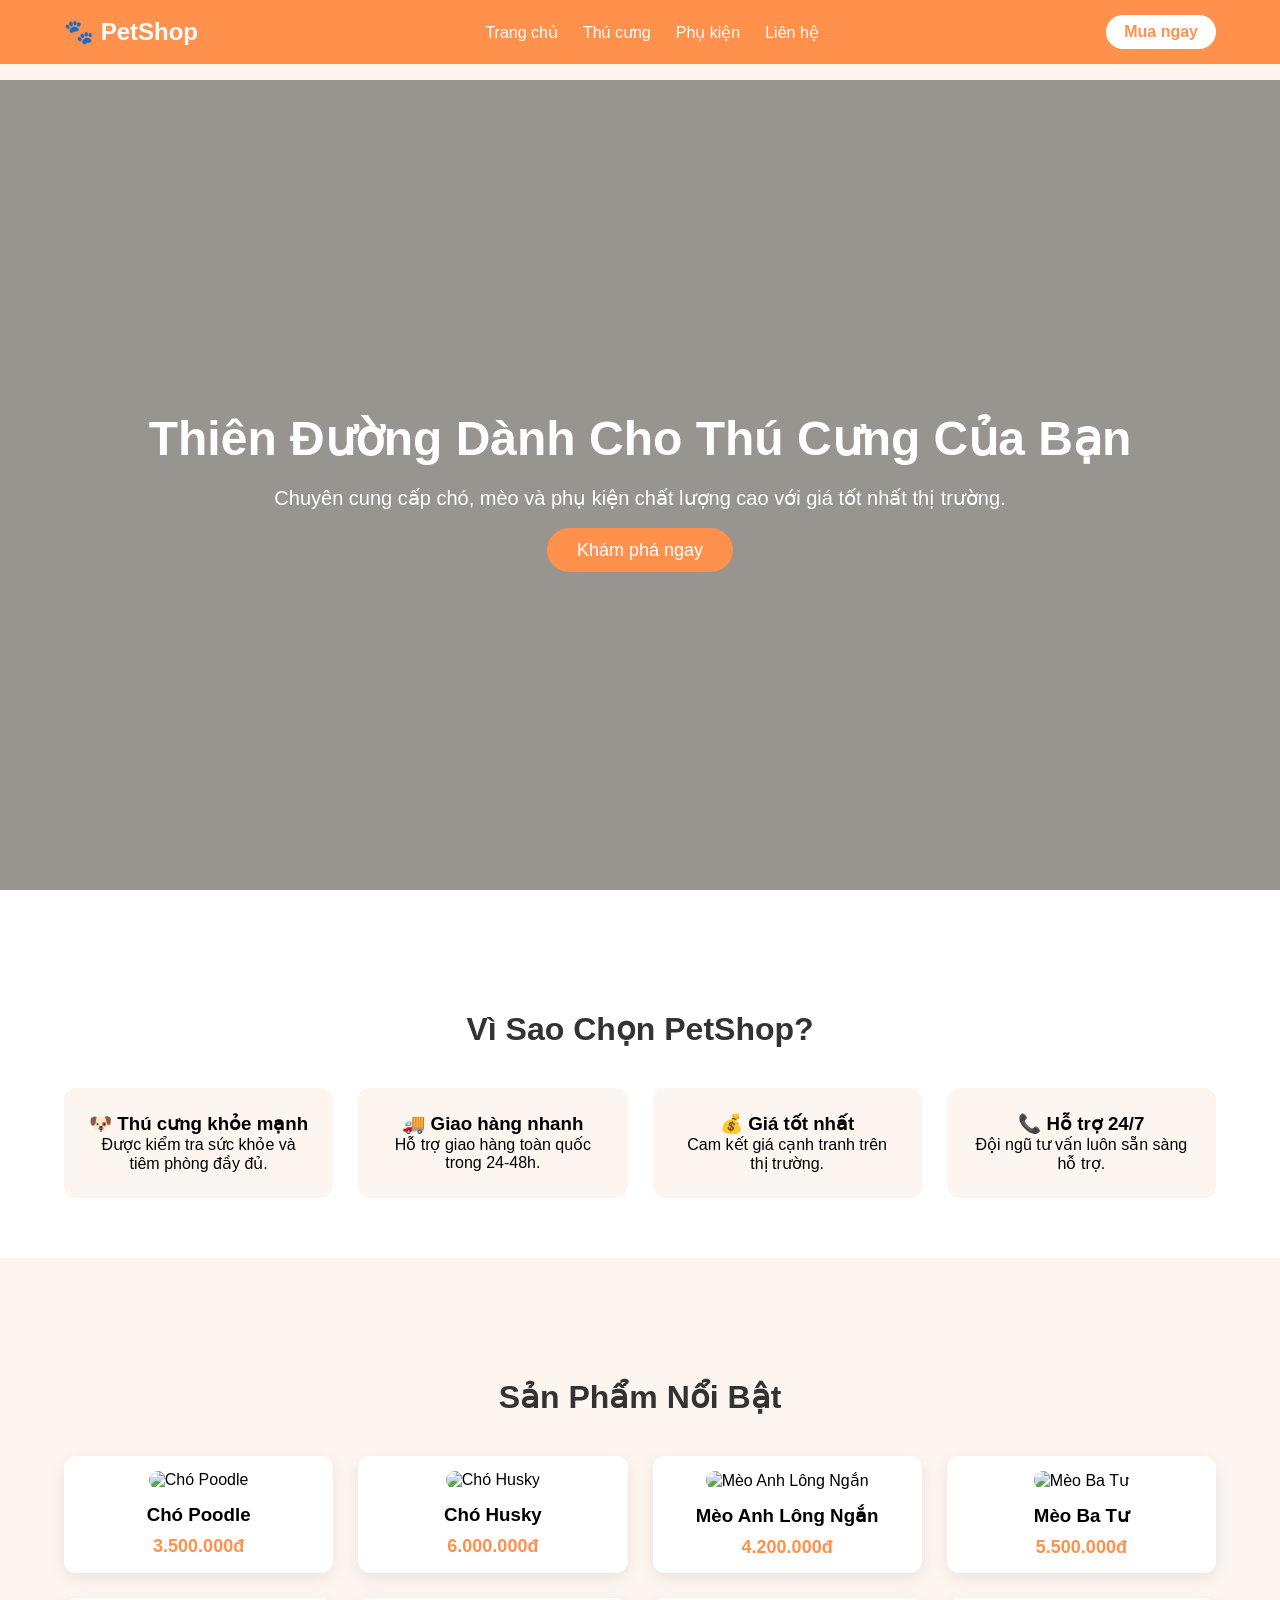
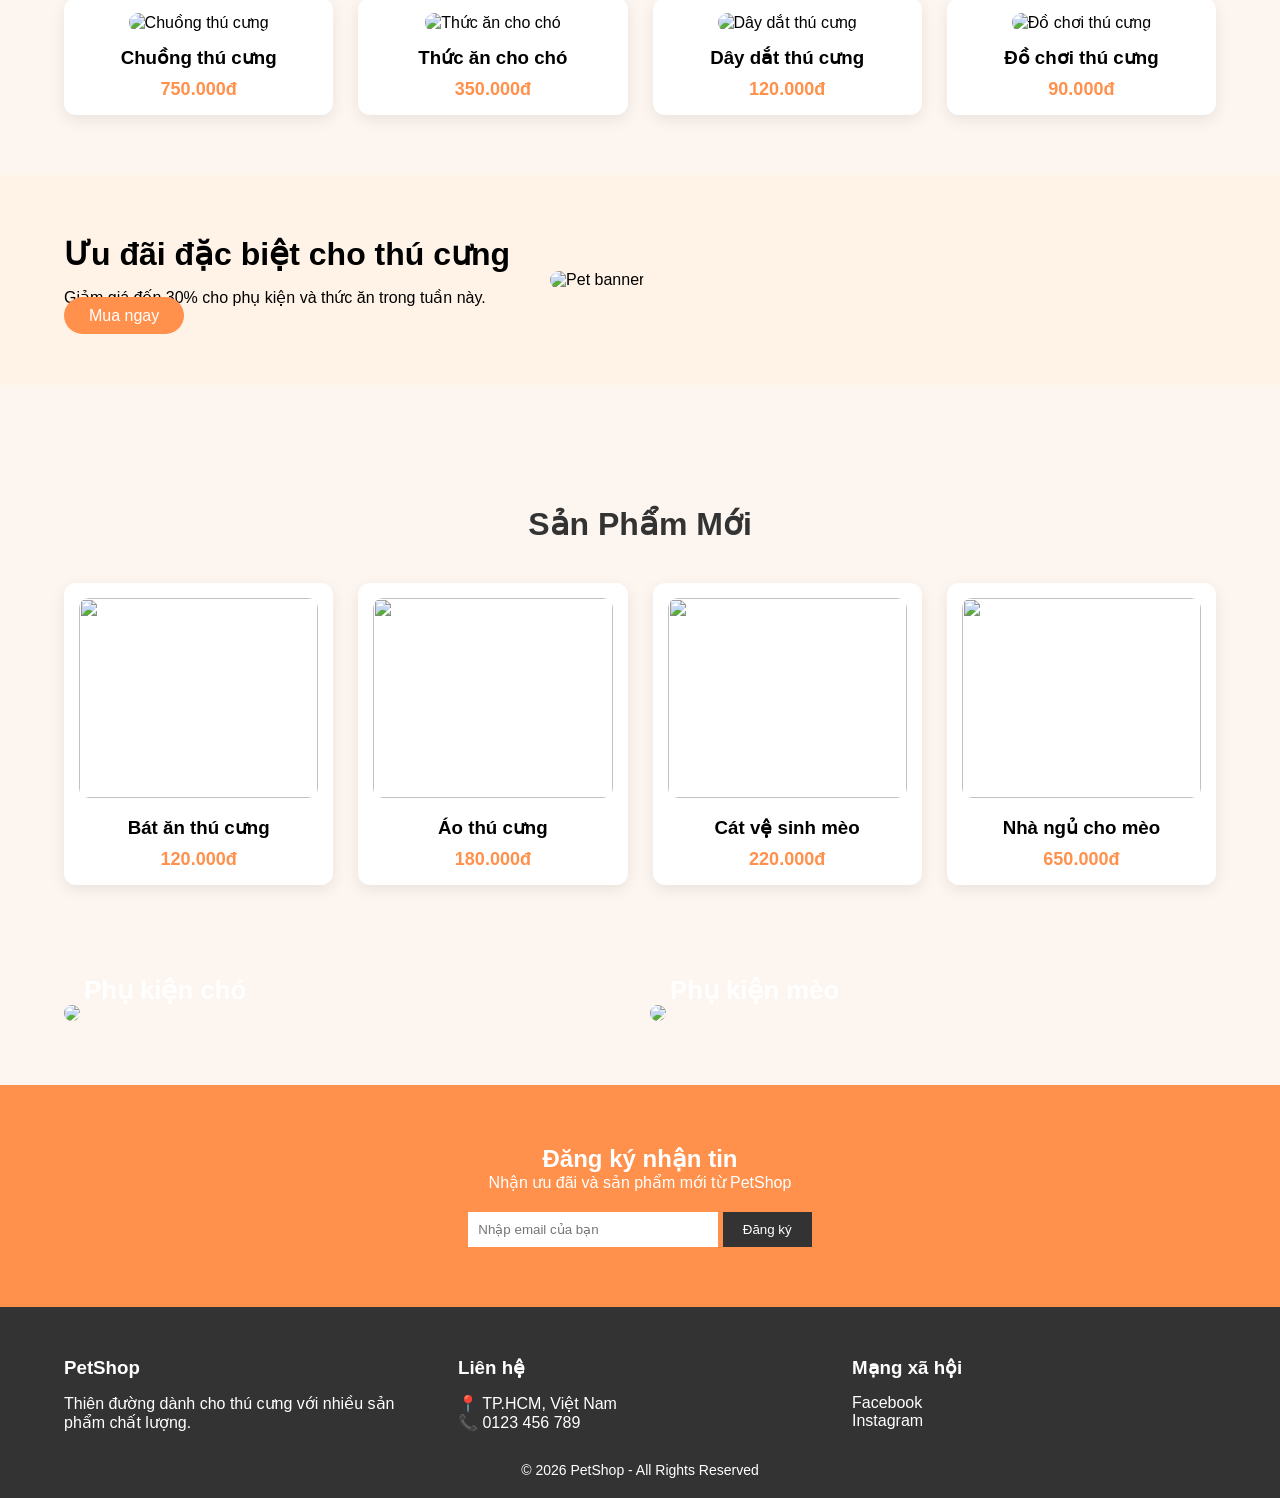
==== index.html @ 72392b31 "Update and rename Gk2_index.html to index.html" ====
<!DOCTYPE html>
<html lang="vi">
<head>
    <meta charset="UTF-8">
    <meta name="viewport" content="width=device-width, initial-scale=1.0">
    <title>PetShop - Thiên đường thú cưng</title>
    <link rel="stylesheet" href="./GK2_style.css">
</head>
<body>
    <header class="header">
        <div class="container">
            <div class="logo">🐾 PetShop</div>
            <nav class="nav">
                <ul>
                    <li><a href="#">Trang chủ</a></li>
                    <li><a href="#">Thú cưng</a></li>
                    <li><a href="#">Phụ kiện</a></li>
                    <li><a href="#">Liên hệ</a></li>
                </ul>
            </nav>
            <a href="#" class="btn">Mua ngay</a>
        </div>
    </header>
    <section class="hero">
        <div class="hero-content">
            <h1>Thiên Đường Dành Cho Thú Cưng Của Bạn</h1>
            <p>Chuyên cung cấp chó, mèo và phụ kiện chất lượng cao với giá tốt nhất thị trường.</p>
            <a href="#" class="btn-hero">Khám phá ngay</a>
        </div>
    </section>
<section class="features">
    <div class="container">
        <h2 class="section-title">Vì Sao Chọn PetShop?</h2>
        <div class="feature-grid">
            <div class="feature-item">
                <h3>🐶 Thú cưng khỏe mạnh</h3>
                <p>Được kiểm tra sức khỏe và tiêm phòng đầy đủ.</p>
            </div>
            <div class="feature-item">
                <h3>🚚 Giao hàng nhanh</h3>
                <p>Hỗ trợ giao hàng toàn quốc trong 24-48h.</p>
            </div>
            <div class="feature-item">
                <h3>💰 Giá tốt nhất</h3>
                <p>Cam kết giá cạnh tranh trên thị trường.</p>
            </div>
            <div class="feature-item">
                <h3>📞 Hỗ trợ 24/7</h3>
                <p>Đội ngũ tư vấn luôn sẵn sàng hỗ trợ.</p>
            </div>
        </div>
    </div>
</section>
<section class="products">
    <div class="container">
        <h2 class="section-title">Sản Phẩm Nổi Bật</h2>
        <div class="product-grid">

            <div class="product-card">
                <img src="https://imageserver.petsbest.com/marketing/blog/toy-poodle.jpg" alt="Chó Poodle">
                <h3>Chó Poodle</h3>
                <p class="price">3.500.000đ</p>
            </div>

            <div class="product-card">
                <img src="https://encrypted-tbn0.gstatic.com/images?q=tbn:ANd9GcSUouNyOpceGL0CTilIAcdxxspEbumuigUXDg&s" alt="Chó Husky">
                <h3>Chó Husky</h3>
                <p class="price">6.000.000đ</p>
            </div>

            <div class="product-card">
                <img src="https://file.hstatic.net/200000159621/article/z3713508543131_7cba8245b8e6f81f6977d9ec51f280b4_e6fdf79179eb436e9541f5528fe82ca8_grande.jpg" alt="Mèo Anh Lông Ngắn">
                <h3>Mèo Anh Lông Ngắn</h3>
                <p class="price">4.200.000đ</p>
            </div>

            <div class="product-card">
                <img src="https://azpet.com.vn/wp-content/uploads/2021/07/meo-ba-tu-2.jpg" alt="Mèo Ba Tư">
                <h3>Mèo Ba Tư</h3>
                <p class="price">5.500.000đ</p>
            </div>

            <div class="product-card">
                <img src="https://encrypted-tbn0.gstatic.com/images?q=tbn:ANd9GcQwgXvS8vJ4vuWT6P7Cj-TFaDTqJvJJRvX0xA&s" alt="Chuồng thú cưng">
                <h3>Chuồng thú cưng</h3>
                <p class="price">750.000đ</p>
            </div>

            <div class="product-card">
                <img src="https://encrypted-tbn0.gstatic.com/images?q=tbn:ANd9GcRtSuyesSyxGh25NVb6C0BO-xfxAHmNQ5CH0g&s" alt="Thức ăn cho chó">
                <h3>Thức ăn cho chó</h3>
                <p class="price">350.000đ</p>
            </div>

            <div class="product-card">
                <img src="https://iupets.vn/wp-content/uploads/2020/05/day-dat-tu-dong-6.jpg" alt="Dây dắt thú cưng">
                <h3>Dây dắt thú cưng</h3>
                <p class="price">120.000đ</p>
            </div>

            <div class="product-card">
                <img src="https://img.lazcdn.com/g/p/d728859caa9d413ec9e7657931ec6d37.jpg_720x720q80.jpg" alt="Đồ chơi thú cưng">
                <h3>Đồ chơi thú cưng</h3>
                <p class="price">90.000đ</p>
            </div>

        </div>
    </div>
</section>
<section class="banner">
    <div class="container banner-content">
        <div class="banner-text">
            <h2>Ưu đãi đặc biệt cho thú cưng</h2>
            <p>Giảm giá đến 30% cho phụ kiện và thức ăn trong tuần này.</p>
            <a href="#" class="btn-banner">Mua ngay</a>
        </div>
        <div class="banner-img">
            <img src="https://img.freepik.com/vecteurs-libre/modele-couverture-facebook-pour-animalerie-dessine-main_23-2150383109.jpg?semt=ais_hybrid&w=740&q=80" alt="Pet banner">
        </div>
    </div>
</section>
<section class="new-product">
    <div class="container">
        <h2 class="section-title">Sản Phẩm Mới</h2>

        <div class="new-product-grid">

            <div class="product-card">
                <img src="https://encrypted-tbn0.gstatic.com/images?q=tbn:ANd9GcQxTQJkVBEqz9aGM_8bHjTE0nu1773TAPr3Lypp9a3l9J7_9uWWJPAlbgU8&s=10">
                <h3>Bát ăn thú cưng</h3>
                <p class="price">120.000đ</p>
            </div>

            <div class="product-card">
                <img src="https://sieupet.com/sites/default/files/11945887892_181355791.jpg">
                <h3>Áo thú cưng</h3>
                <p class="price">180.000đ</p>
            </div>

            <div class="product-card">
                <img src="https://product.hstatic.net/200000491469/product/9446570fed9248fd80f54fdf5984061a_122e9700cb8b40f9929564439d8e8977_large.jpg">
                <h3>Cát vệ sinh mèo</h3>
                <p class="price">220.000đ</p>
            </div>

            <div class="product-card">
                <img src="https://encrypted-tbn0.gstatic.com/images?q=tbn:ANd9GcTN9gdAjXPdknGLC_fdl7qwwOcghrjMchNOack--1Pbuw&s=10">
                <h3>Nhà ngủ cho mèo</h3>
                <p class="price">650.000đ</p>
            </div>

        </div>
    </div>
</section>
<section class="small-banner">
    <div class="container small-banner-grid">

        <div class="small-banner-item">
            <img src="https://encrypted-tbn0.gstatic.com/images?q=tbn:ANd9GcTXKb-0RozElBmflSeqszfXEzyLH18eoD1v_2rkTrq0cgUK9fsPi6Xk5VQB&s=10">
            <div class="small-banner-text">
                <h3>Phụ kiện chó</h3>
            </div>
        </div>

        <div class="small-banner-item">
            <img src="https://petto.vn/wp-content/uploads/2023/03/image-6-2.jpg">
            <div class="small-banner-text">
                <h3>Phụ kiện mèo</h3>
            </div>
        </div>

    </div>
</section>
<section class="newsletter">
    <div class="container newsletter-box">
        <h2>Đăng ký nhận tin</h2>
        <p>Nhận ưu đãi và sản phẩm mới từ PetShop</p>

        <div class="newsletter-form">
            <input type="email" placeholder="Nhập email của bạn">
            <button>Đăng ký</button>
        </div>
    </div>
</section>
<footer class="footer">
    <div class="container footer-grid">

        <div class="footer-col">
            <h3>PetShop</h3>
            <p>Thiên đường dành cho thú cưng với nhiều sản phẩm chất lượng.</p>
        </div>

        <div class="footer-col">
            <h3>Liên hệ</h3>
            <p>📍 TP.HCM, Việt Nam</p>
            <p>📞 0123 456 789</p>
        </div>

        <div class="footer-col">
            <h3>Mạng xã hội</h3>
            <p>Facebook</p>
            <p>Instagram</p>
        </div>

    </div>

    <div class="footer-bottom">
        © 2026 PetShop - All Rights Reserved
    </div>
</footer>
</body>
</html>
---- GK2_style.css ----
* {
    margin: 0;
    padding: 0;
    box-sizing: border-box;
    font-family: Arial, Helvetica, sans-serif;
}

body {
    background-color: #fdf6f0;
}
.container {
    width: 90%;
    max-width: 1200px;
    margin: auto;
}
.header {
    background-color: #ff914d;
    padding: 15px 0;
}
.header {
    position: fixed;
    top: 0;
    left: 0;
    width: 100%;
    z-index: 1000;
}
body {
    padding-top: 80px;
}
.header .container {
    display: flex;
    justify-content: space-between;
    align-items: center;
}

.logo {
    font-size: 24px;
    font-weight: bold;
    color: #fff;
}

.nav ul {
    list-style: none;
    display: flex;
    gap: 25px;
}

.nav ul li a {
    text-decoration: none;
    color: #fff;
    font-weight: 500;
    transition: 0.3s;
}

.nav ul li a:hover {
    color: #333;
}

.btn {
    background-color: #fff;
    color: #ff914d;
    padding: 8px 18px;
    border-radius: 20px;
    text-decoration: none;
    font-weight: bold;
    transition: 0.3s;
}

.btn:hover {
    background-color: #333;
    color: #fff;
}
.hero {
    height: 90vh;
    background: linear-gradient(rgba(0,0,0,0.4), rgba(0,0,0,0.4)),
                url("assets/img/banner.jpg") no-repeat center center/cover;
    display: flex;
    justify-content: center;
    align-items: center;
    text-align: center;
    color: #fff;
    padding: 20px;
}

.hero-content h1 {
    font-size: 48px;
    margin-bottom: 20px;
}

.hero-content p {
    font-size: 20px;
    margin-bottom: 30px;
}

.btn-hero {
    background-color: #ff914d;
    padding: 12px 30px;
    border-radius: 30px;
    text-decoration: none;
    color: #fff;
    font-size: 18px;
    transition: 0.3s;
}
.section-title {
    text-align: center;
    font-size: 32px;
    margin: 60px 0 40px;
    color: #333;
}
.features {
    padding: 60px 0;
    background-color: #fff;
}

.feature-grid {
    display: grid;
    grid-template-columns: repeat(auto-fit, minmax(220px, 1fr));
    gap: 25px;
}

.feature-item {
    background: #fdf6f0;
    padding: 25px;
    border-radius: 12px;
    text-align: center;
    transition: 0.3s;
}

.feature-item:hover {
    transform: translateY(-5px);
}
.products {
    padding: 60px 0;
}

.product-grid {
    display: grid;
    grid-template-columns: repeat(auto-fit, minmax(220px, 1fr));
    gap: 25px;
}

.product-card {
    background: #fff;
    border-radius: 12px;
    padding: 15px;
    text-align: center;
    transition: 0.3s;
    box-shadow: 0 5px 15px rgba(0,0,0,0.08);
}

.product-card img {
    width: 100%;
    height: 200px;
    object-fit: cover;
    border-radius: 10px;
}

.product-card h3 {
    margin: 15px 0 10px;
}

.price {
    color: #ff914d;
    font-weight: bold;
    font-size: 18px;
}

.product-card:hover {
    transform: translateY(-5px);
}
.btn-hero:hover {
    background-color: #ff6b00;
}
@media (max-width: 768px) {
    .nav ul {
        gap: 15px;
    }

    .hero-content h1 {
        font-size: 32px;
    }

    .hero-content p {
        font-size: 16px;
    }
}
/* Banner */
.banner {
    padding: 60px 0;
    background: #fff3e8;
}

.banner-content {
    display: flex;
    align-items: center;
    gap: 40px;
}

.banner-text h2 {
    font-size: 32px;
    margin-bottom: 15px;
}

.btn-banner {
    background: #ff914d;
    color: white;
    padding: 10px 25px;
    border-radius: 20px;
    text-decoration: none;
}

.banner-img img {
    width: 400px;
    border-radius: 10px;
}
.new-product {
    padding: 60px 0;
}

.new-product-grid {
    display: grid;
    grid-template-columns: repeat(auto-fit,minmax(220px,1fr));
    gap: 25px;
}
.small-banner {
    padding: 60px 0;
}

.small-banner-grid {
    display: grid;
    grid-template-columns: repeat(2,1fr);
    gap: 20px;
}

.small-banner-item {
    position: relative;
}

.small-banner-item img {
    width: 100%;
    border-radius: 10px;
}

.small-banner-text {
    position: absolute;
    bottom: 20px;
    left: 20px;
    color: white;
    font-size: 22px;
}
.newsletter {
    background: #ff914d;
    color: white;
    padding: 60px 0;
    text-align: center;
}

.newsletter-form {
    margin-top: 20px;
}

.newsletter-form input {
    padding: 10px;
    width: 250px;
    border: none;
}

.newsletter-form button {
    padding: 10px 20px;
    border: none;
    background: #333;
    color: white;
}
.footer {
    background: #333;
    color: white;
    padding: 50px 0 20px;
}

.footer-grid {
    display: grid;
    grid-template-columns: repeat(auto-fit,minmax(200px,1fr));
    gap: 30px;
}

.footer-col h3 {
    margin-bottom: 15px;
}

.footer-bottom {
    text-align: center;
    margin-top: 30px;
    font-size: 14px;
}
html{
scroll-behavior:smooth;
}
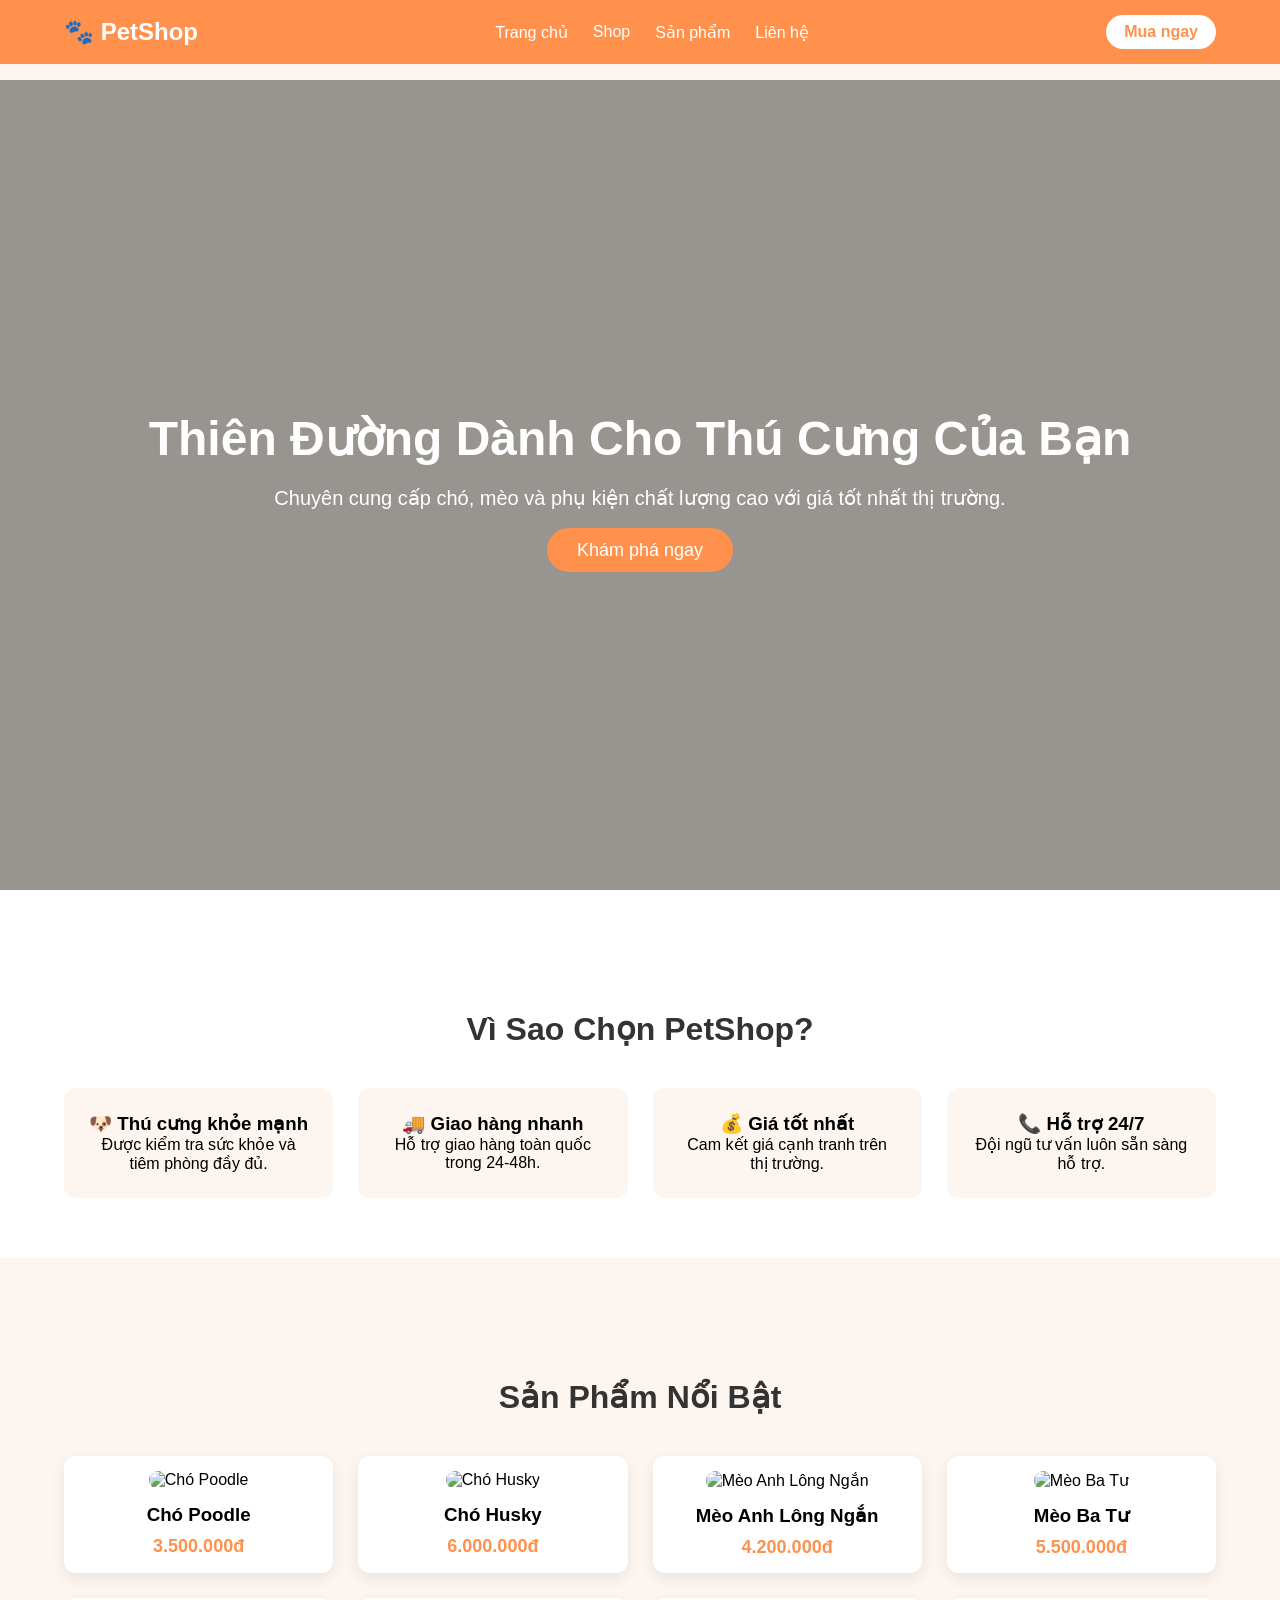
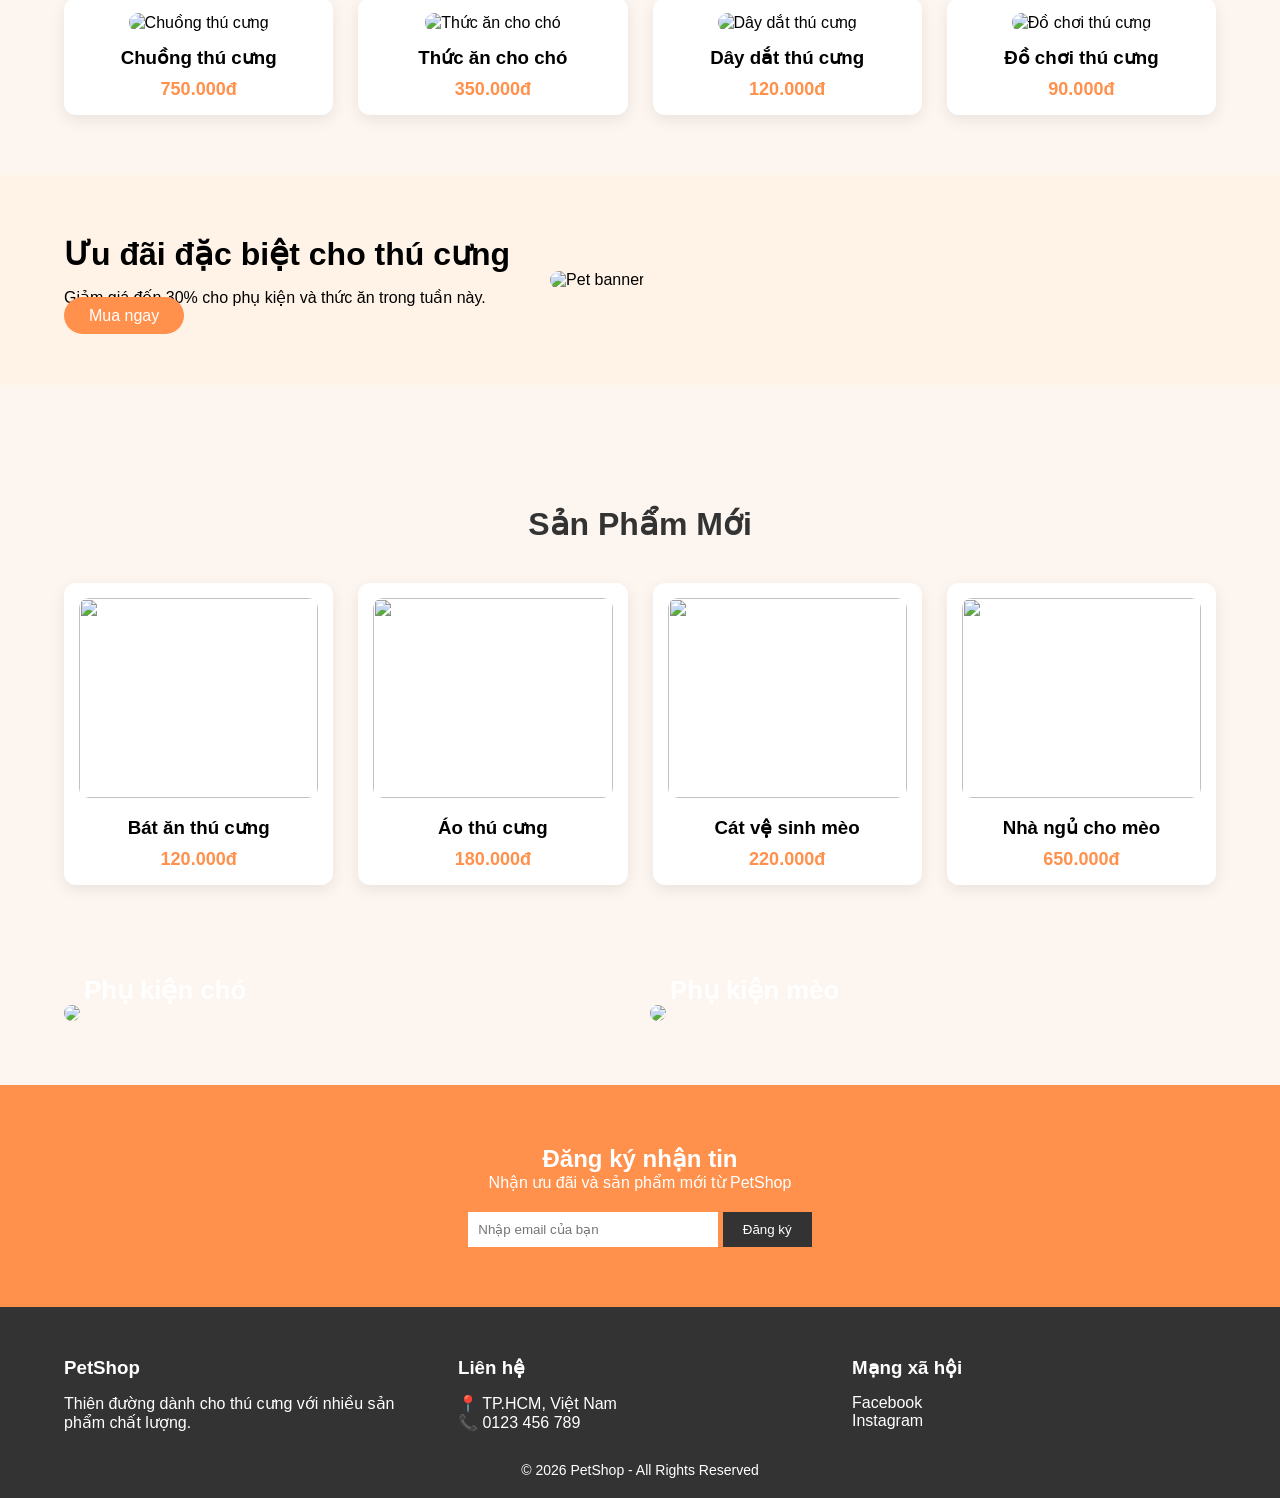
==== commit d8902ba3: "Update index.html" ====
--- a/index.html
+++ b/index.html
@@ -4,7 +4,7 @@
     <meta charset="UTF-8">
     <meta name="viewport" content="width=device-width, initial-scale=1.0">
     <title>PetShop - Thiên đường thú cưng</title>
-    <link rel="stylesheet" href="./GK2_style.css">
+    <link rel="stylesheet" href="./style.css">
 </head>
 <body>
     <header class="header">
@@ -12,10 +12,10 @@
             <div class="logo">🐾 PetShop</div>
             <nav class="nav">
                 <ul>
-                    <li><a href="#">Trang chủ</a></li>
-                    <li><a href="#">Thú cưng</a></li>
-                    <li><a href="#">Phụ kiện</a></li>
-                    <li><a href="#">Liên hệ</a></li>
+                    <li><a href="index.html">Trang chủ</a></li>
+                    <li><a href="shop.html">Shop</a></li>
+                    <li><a href="product.html">Sản phẩm</a></li>
+                    <li><a href="#footer">Liên hệ</a></li>
                 </ul>
             </nav>
             <a href="#" class="btn">Mua ngay</a>
--- a/style.css
+++ b/style.css
@@ -0,0 +1,381 @@
+* {
+    margin: 0;
+    padding: 0;
+    box-sizing: border-box;
+    font-family: Arial, Helvetica, sans-serif;
+}
+
+body {
+    background-color: #fdf6f0;
+}
+.container {
+    width: 90%;
+    max-width: 1200px;
+    margin: auto;
+}
+.header {
+    background-color: #ff914d;
+    padding: 15px 0;
+}
+.header {
+    position: fixed;
+    top: 0;
+    left: 0;
+    width: 100%;
+    z-index: 1000;
+}
+body {
+    padding-top: 80px;
+}
+.header .container {
+    display: flex;
+    justify-content: space-between;
+    align-items: center;
+}
+
+.logo {
+    font-size: 24px;
+    font-weight: bold;
+    color: #fff;
+}
+
+.nav ul {
+    list-style: none;
+    display: flex;
+    gap: 25px;
+}
+
+.nav ul li a {
+    text-decoration: none;
+    color: #fff;
+    font-weight: 500;
+    transition: 0.3s;
+}
+
+.nav ul li a:hover {
+    color: #333;
+}
+
+.btn {
+    background-color: #fff;
+    color: #ff914d;
+    padding: 8px 18px;
+    border-radius: 20px;
+    text-decoration: none;
+    font-weight: bold;
+    transition: 0.3s;
+}
+
+.btn:hover {
+    background-color: #333;
+    color: #fff;
+}
+.hero {
+    height: 90vh;
+    background: linear-gradient(rgba(0,0,0,0.4), rgba(0,0,0,0.4)),
+                url("assets/img/banner.jpg") no-repeat center center/cover;
+    display: flex;
+    justify-content: center;
+    align-items: center;
+    text-align: center;
+    color: #fff;
+    padding: 20px;
+}
+
+.hero-content h1 {
+    font-size: 48px;
+    margin-bottom: 20px;
+}
+
+.hero-content p {
+    font-size: 20px;
+    margin-bottom: 30px;
+}
+
+.btn-hero {
+    background-color: #ff914d;
+    padding: 12px 30px;
+    border-radius: 30px;
+    text-decoration: none;
+    color: #fff;
+    font-size: 18px;
+    transition: 0.3s;
+}
+.section-title {
+    text-align: center;
+    font-size: 32px;
+    margin: 60px 0 40px;
+    color: #333;
+}
+.features {
+    padding: 60px 0;
+    background-color: #fff;
+}
+
+.feature-grid {
+    display: grid;
+    grid-template-columns: repeat(auto-fit, minmax(220px, 1fr));
+    gap: 25px;
+}
+
+.feature-item {
+    background: #fdf6f0;
+    padding: 25px;
+    border-radius: 12px;
+    text-align: center;
+    transition: 0.3s;
+}
+
+.feature-item:hover {
+    transform: translateY(-5px);
+}
+.products {
+    padding: 60px 0;
+}
+
+.product-grid {
+    display: grid;
+    grid-template-columns: repeat(auto-fit, minmax(220px, 1fr));
+    gap: 25px;
+}
+
+.product-card {
+    background: #fff;
+    border-radius: 12px;
+    padding: 15px;
+    text-align: center;
+    transition: 0.3s;
+    box-shadow: 0 5px 15px rgba(0,0,0,0.08);
+}
+
+.product-card img {
+    width: 100%;
+    height: 200px;
+    object-fit: cover;
+    border-radius: 10px;
+}
+
+.product-card h3 {
+    margin: 15px 0 10px;
+}
+
+.price {
+    color: #ff914d;
+    font-weight: bold;
+    font-size: 18px;
+}
+
+.product-card:hover {
+    transform: translateY(-5px);
+}
+.btn-hero:hover {
+    background-color: #ff6b00;
+}
+@media (max-width: 768px) {
+    .nav ul {
+        gap: 15px;
+    }
+
+    .hero-content h1 {
+        font-size: 32px;
+    }
+
+    .hero-content p {
+        font-size: 16px;
+    }
+}
+/* Banner */
+.banner {
+    padding: 60px 0;
+    background: #fff3e8;
+}
+
+.banner-content {
+    display: flex;
+    align-items: center;
+    gap: 40px;
+}
+
+.banner-text h2 {
+    font-size: 32px;
+    margin-bottom: 15px;
+}
+
+.btn-banner {
+    background: #ff914d;
+    color: white;
+    padding: 10px 25px;
+    border-radius: 20px;
+    text-decoration: none;
+}
+
+.banner-img img {
+    width: 400px;
+    border-radius: 10px;
+}
+.new-product {
+    padding: 60px 0;
+}
+
+.new-product-grid {
+    display: grid;
+    grid-template-columns: repeat(auto-fit,minmax(220px,1fr));
+    gap: 25px;
+}
+.small-banner {
+    padding: 60px 0;
+}
+
+.small-banner-grid {
+    display: grid;
+    grid-template-columns: repeat(2,1fr);
+    gap: 20px;
+}
+
+.small-banner-item {
+    position: relative;
+}
+
+.small-banner-item img {
+    width: 100%;
+    border-radius: 10px;
+}
+
+.small-banner-text {
+    position: absolute;
+    bottom: 20px;
+    left: 20px;
+    color: white;
+    font-size: 22px;
+}
+.newsletter {
+    background: #ff914d;
+    color: white;
+    padding: 60px 0;
+    text-align: center;
+}
+
+.newsletter-form {
+    margin-top: 20px;
+}
+
+.newsletter-form input {
+    padding: 10px;
+    width: 250px;
+    border: none;
+}
+
+.newsletter-form button {
+    padding: 10px 20px;
+    border: none;
+    background: #333;
+    color: white;
+}
+.footer {
+    background: #333;
+    color: white;
+    padding: 50px 0 20px;
+}
+
+.footer-grid {
+    display: grid;
+    grid-template-columns: repeat(auto-fit,minmax(200px,1fr));
+    gap: 30px;
+}
+
+.footer-col h3 {
+    margin-bottom: 15px;
+}
+
+.footer-bottom {
+    text-align: center;
+    margin-top: 30px;
+    font-size: 14px;
+}
+html{
+scroll-behavior:smooth;
+}
+@media (max-width: 768px) {
+
+.container{
+width:95%;
+}
+.header .container{
+flex-direction:column;
+gap:10px;
+}
+
+.nav ul{
+flex-wrap:wrap;
+justify-content:center;
+gap:15px;
+}
+.hero-content h1{
+font-size:32px;
+}
+
+.hero-content p{
+font-size:16px;
+}
+.banner-content{
+flex-direction:column;
+text-align:center;
+}
+
+.banner-img img{
+width:100%;
+max-width:350px;
+}
+.small-banner-grid{
+grid-template-columns:1fr;
+}
+.newsletter-form{
+display:flex;
+flex-direction:column;
+gap:10px;
+align-items:center;
+}
+
+.newsletter-form input{
+width:80%;
+}
+
+}
+@media (max-width: 480px) {
+.logo{
+font-size:20px;
+}
+.nav ul{
+gap:10px;
+font-size:14px;
+}
+.hero{
+height:auto;
+padding:80px 20px;
+}
+
+.hero-content h1{
+font-size:26px;
+}
+
+.hero-content p{
+font-size:14px;
+}
+.btn,
+.btn-hero{
+padding:8px 18px;
+font-size:14px;
+}
+.product-grid,
+.new-product-grid{
+grid-template-columns:1fr;
+}
+.feature-grid{
+grid-template-columns:1fr;
+}
+.footer-grid{
+grid-template-columns:1fr;
+text-align:center;
+}
+
+}
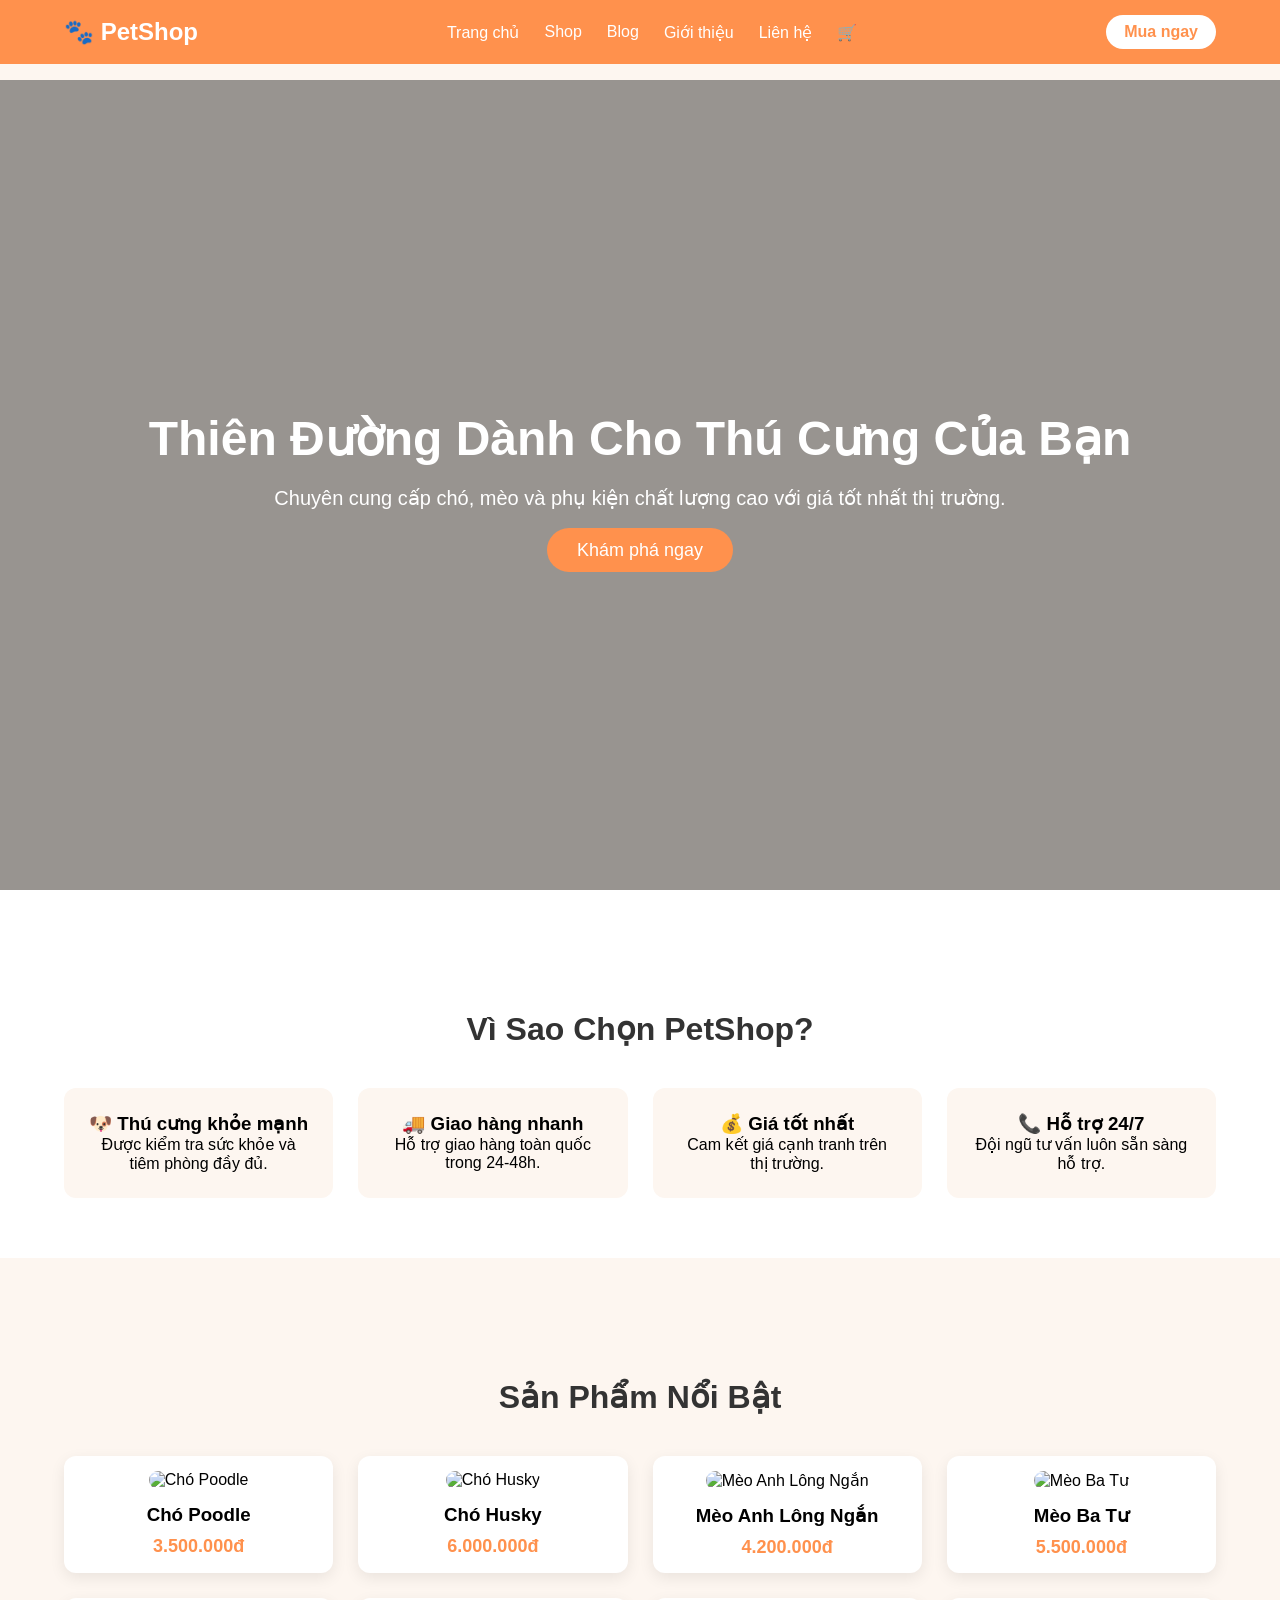
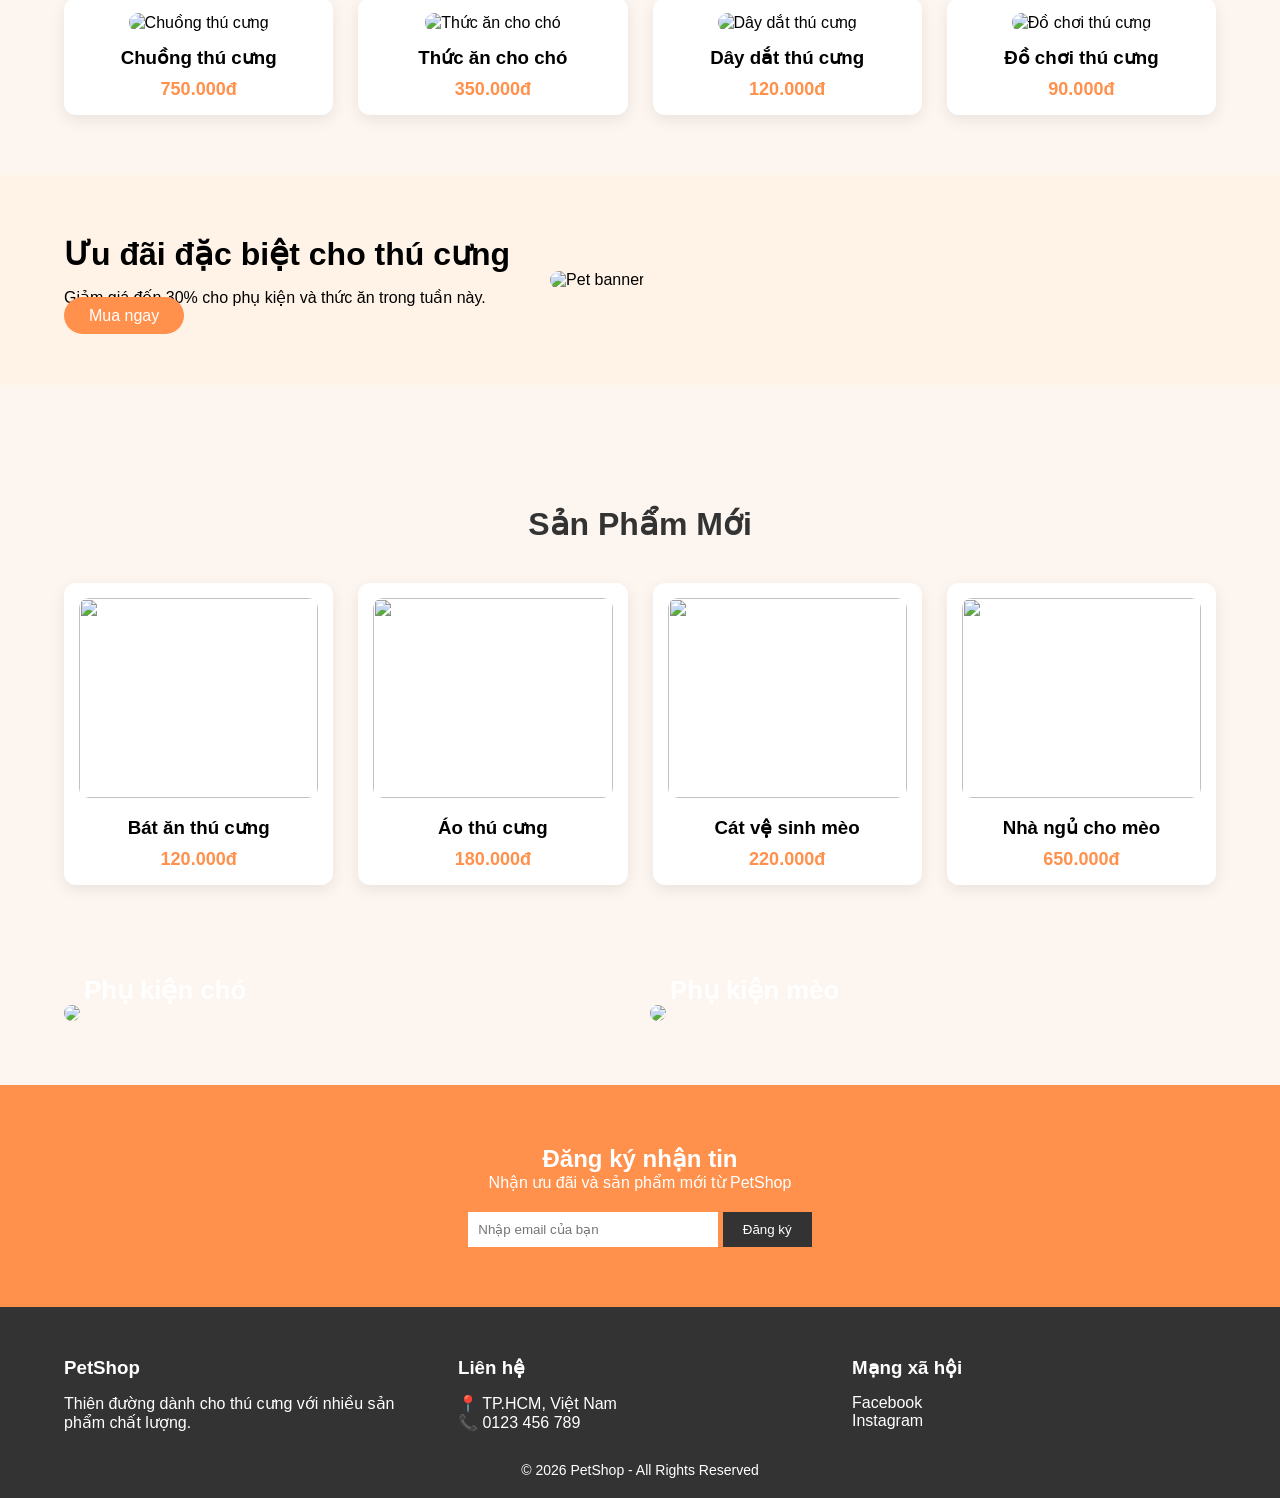
==== commit 2c42b43a: "Update index.html" ====
--- a/index.html
+++ b/index.html
@@ -10,14 +10,16 @@
     <header class="header">
         <div class="container">
             <div class="logo">🐾 PetShop</div>
-            <nav class="nav">
-                <ul>
-                    <li><a href="index.html">Trang chủ</a></li>
-                    <li><a href="shop.html">Shop</a></li>
-                    <li><a href="product.html">Sản phẩm</a></li>
-                    <li><a href="#footer">Liên hệ</a></li>
-                </ul>
-            </nav>
+           <nav class="nav">
+<ul>
+<li><a href="index.html">Trang chủ</a></li>
+<li><a href="shop.html">Shop</a></li>
+<li><a href="blog.html">Blog</a></li>
+<li><a href="about.html">Giới thiệu</a></li>
+<li><a href="contact.html">Liên hệ</a></li>
+<li><a href="cart.html">🛒</a></li>
+</ul>
+</nav>
             <a href="#" class="btn">Mua ngay</a>
         </div>
     </header>
--- a/style.css
+++ b/style.css
@@ -379,3 +379,72 @@
 }
 
 }
+.product-detail{
+padding:80px 0;
+}
+
+.detail-grid{
+display:grid;
+grid-template-columns:1fr 1fr;
+gap:40px;
+align-items:center;
+}
+
+.detail-img img{
+width:100%;
+border-radius:10px;
+}
+
+.detail-info h2{
+font-size:28px;
+margin-bottom:15px;
+}
+
+.detail-info .price{
+font-size:22px;
+color:#ff914d;
+margin-bottom:15px;
+}
+@media (max-width:768px){
+.detail-grid{
+grid-template-columns:1fr;
+text-align:center;
+}
+}
+.blog-grid{
+display:grid;
+grid-template-columns:repeat(auto-fit,minmax(250px,1fr));
+gap:20px;
+}
+.blog-card img{width:100%;border-radius:10px;}
+.blog-card{background:#fff;padding:15px;border-radius:10px;}
+.contact-form{
+display:flex;
+flex-direction:column;
+gap:15px;
+max-width:500px;
+margin:auto;
+}
+.contact-form input,
+.contact-form textarea{
+padding:10px;
+border:1px solid #ccc;
+}
+.cart-table{
+width:100%;
+border-collapse:collapse;
+}
+.cart-table th, .cart-table td{
+border:1px solid #ddd;
+padding:10px;
+text-align:center;
+}
+.cart-total{
+margin-top:20px;
+text-align:right;
+}
+@media(max-width:768px){
+.cart-table{
+font-size:14px;
+}
+}
